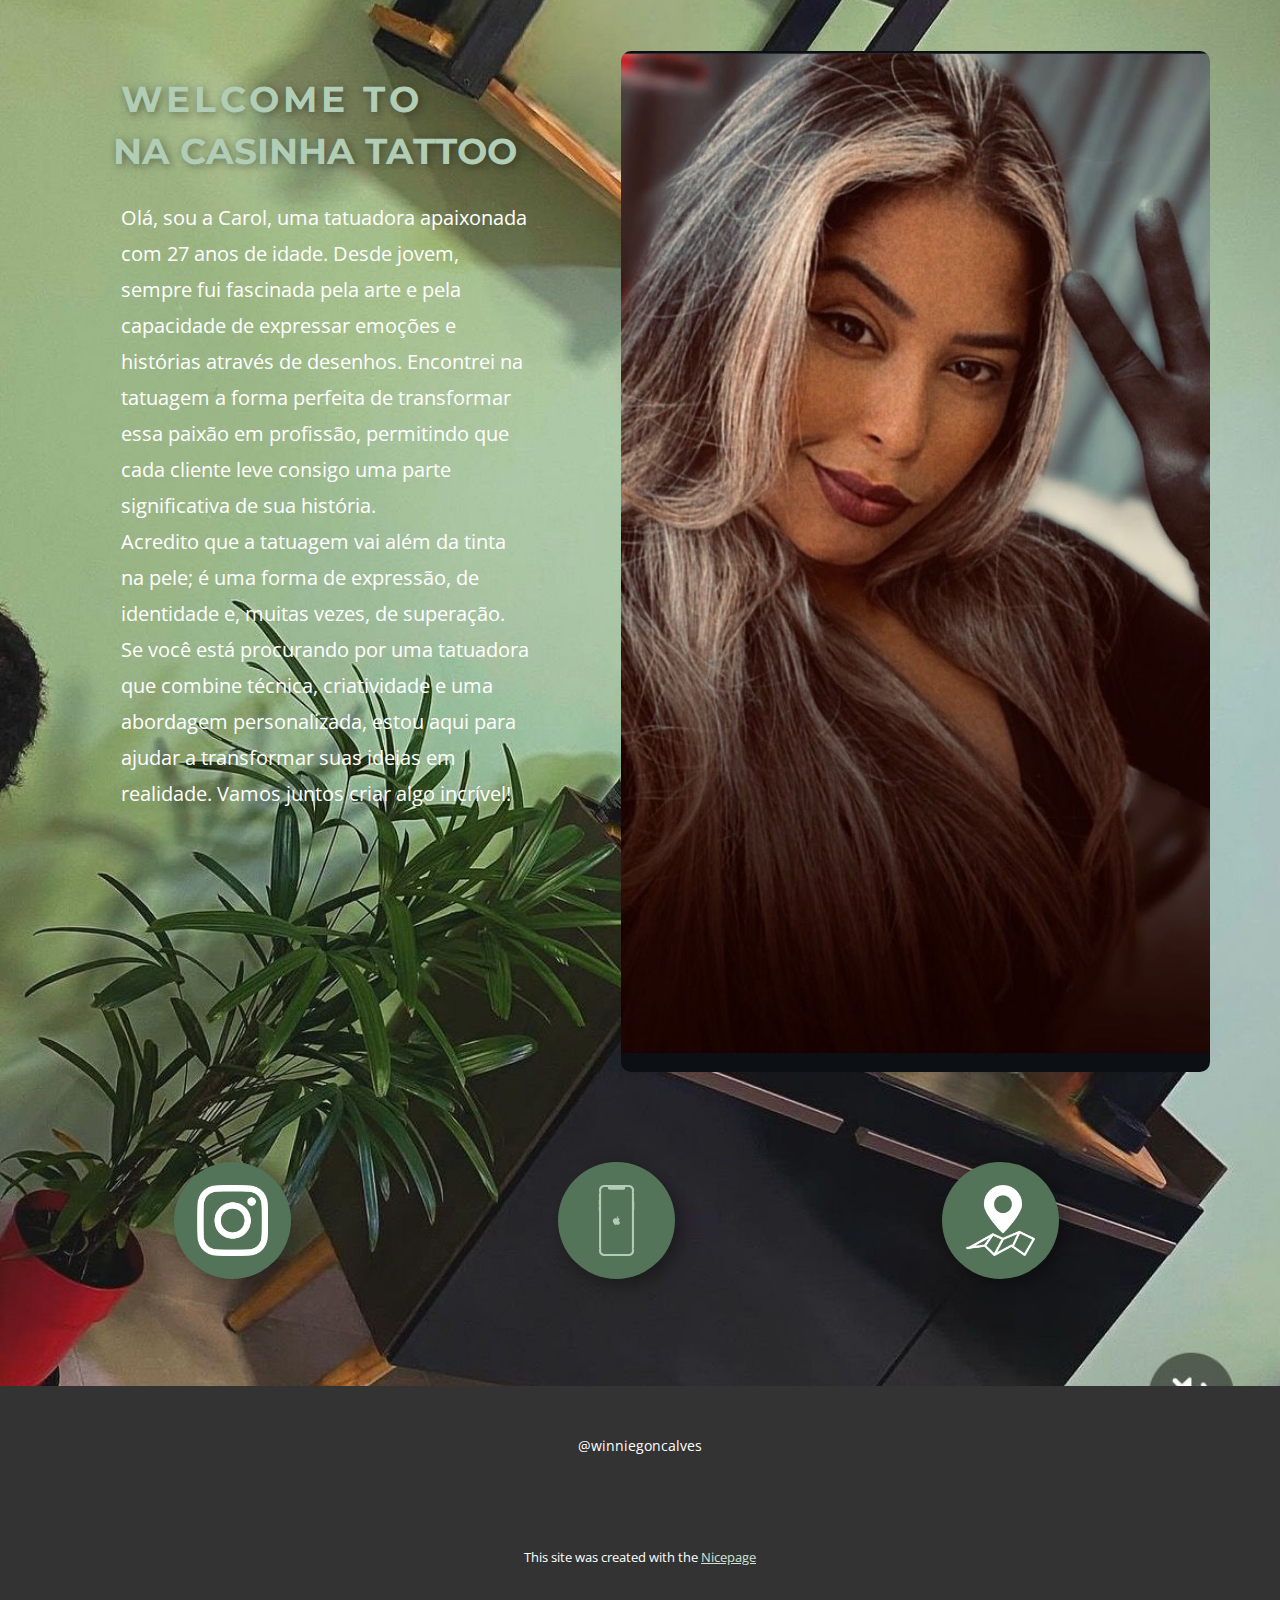
==== Página-Inicial.html @ 720f73c3 "Add files via upload" ====
<!DOCTYPE html>
<html style="font-size: 16px;" lang="pt"><head>
    <meta name="viewport" content="width=device-width, initial-scale=1.0">
    <meta charset="utf-8">
    <meta name="keywords" content="​Ready to transform your business?, Get Great Work for Your Budget, ​What Is a Consulting Firm &amp;amp; What Does, Get Right Solution&nbsp;for your Business, ​Together for a business lifestyle, ​Strategies and Solutions, ​What clients say">
    <meta name="description" content="">
    <title>Página Inicial</title>
    <link rel="stylesheet" href="nicepage.css" media="screen">
<link rel="stylesheet" href="Página-Inicial.css" media="screen">
    <script class="u-script" type="text/javascript" src="jquery-1.9.1.min.js" defer=""></script>
    <script class="u-script" type="text/javascript" src="nicepage.js" defer=""></script>
    <meta name="generator" content="Nicepage 6.12.14, nicepage.com">
    <link id="u-theme-google-font" rel="stylesheet" href="https://fonts.googleapis.com/css?family=Montserrat:100,100i,200,200i,300,300i,400,400i,500,500i,600,600i,700,700i,800,800i,900,900i|Open+Sans:300,300i,400,400i,500,500i,600,600i,700,700i,800,800i">
    <link id="u-page-google-font" rel="stylesheet" href="https://fonts.googleapis.com/css?family=Montserrat:100,100i,200,200i,300,300i,400,400i,500,500i,600,600i,700,700i,800,800i,900,900i">
    
    
    
    <script type="application/ld+json">{
		"@context": "http://schema.org",
		"@type": "Organization",
		"name": "",
		"url": "/"
}</script>
    <meta name="theme-color" content="#537459">
    <meta property="og:title" content="Página Inicial">
    <meta property="og:type" content="website">
    <link rel="canonical" href="/">
  <meta data-intl-tel-input-cdn-path="intlTelInput/"></head>
  <body data-path-to-root="./" data-include-products="false" class="u-body u-xl-mode" data-lang="pt">
    <section class="u-align-center u-clearfix u-image u-section-1" id="carousel_1ff2" data-image-width="1170" data-image-height="1498">
      <div class="u-clearfix u-sheet u-sheet-1">
        <div class="custom-expanded data-layout-selected u-clearfix u-expanded-width-lg u-expanded-width-xl u-layout-wrap u-layout-wrap-1">
          <div class="u-layout">
            <div class="u-layout-row">
              <div class="u-align-left u-container-style u-layout-cell u-size-29 u-layout-cell-1">
                <div class="u-container-layout u-container-layout-1"><span class="u-file-icon u-icon u-icon-1"><img src="images/174855.png" alt=""></span>
                  <p class="u-text u-text-1">Image from <a href="https://www.freepik.com/photos/man" class="u-active-none u-border-1 u-border-active-palette-4-base u-border-grey-75 u-border-hover-palette-4-base u-border-no-left u-border-no-right u-border-no-top u-btn u-button-link u-button-style u-hover-none u-none u-text-body-color u-btn-1" target="_blank">Freepik</a>
                  </p>
                  <h6 class="u-text u-text-palette-1-light-2 u-text-2">welcome to</h6>
                  <h2 class="u-text u-text-palette-1-light-1 u-text-3">
                    <span style="font-weight: 700;">NA CASINHA TATOO </span>
                  </h2>
                  <h6 class="u-text u-text-palette-1-light-1 u-text-4">welcom​e to</h6>
                  <h2 class="u-text u-text-palette-1-light-1 u-text-5">
                    <span style="font-weight: 700;">NA CASINHA TATTOO </span>
                  </h2>
                  <p class="u-text u-text-white u-text-6"> Olá, sou a Carol, uma tatuadora apaixonada com 27 anos de idade. Desde jovem, sempre fui fascinada pela arte e pela capacidade de expressar emoções e histórias através de desenhos. Encontrei na tatuagem a forma perfeita de transformar essa paixão em profissão, permitindo que cada cliente leve consigo uma parte significativa de sua história.<br>Acredito que a tatuagem vai além da tinta na pele; é uma forma de expressão, de identidade e, muitas vezes, de superação.<br>Se você está procurando por uma tatuadora que combine técnica, criatividade e uma abordagem personalizada, estou aqui para ajudar a transformar suas ideias em realidade. Vamos juntos criar algo incrível!<br>
                  </p>
                </div>
              </div>
              <div class="u-align-left u-container-style u-image u-layout-cell u-radius-10 u-size-31 u-image-1" data-image-width="1170" data-image-height="1495">
                <div class="u-container-layout u-container-layout-2"></div>
              </div>
            </div>
          </div>
        </div>
        <div class="u-expanded-width-xs u-list u-list-1">
          <div class="u-repeater u-repeater-1">
            <div class="u-align-left u-container-style u-list-item u-repeater-item u-shape-rectangle">
              <div class="u-container-layout u-similar-container u-container-layout-3"><span class="u-file-icon u-icon u-icon-circle u-palette-1-base u-text-white u-icon-2" data-href="https://www.instagram.com/carolinetattooink" data-target="_blank"><img src="images/1384031-9613a010.png" alt=""></span>
              </div>
            </div>
            <div class="u-align-left u-container-style u-list-item u-repeater-item u-shape-rectangle">
              <div class="u-container-layout u-similar-container u-container-layout-4"><span class="u-file-icon u-icon u-icon-circle u-palette-1-base u-icon-3" data-href="https://api.whatsapp.com/send/?phone=5511919423160&amp;text&amp;type=phone_number&amp;app_absent=0" data-target="_blank"><img src="images/10595859-52ee9a91.png" alt=""></span>
              </div>
            </div>
            <div class="u-align-left u-container-style u-list-item u-repeater-item u-shape-rectangle">
              <div class="u-container-layout u-similar-container u-container-layout-5"><span class="u-file-icon u-icon u-icon-circle u-palette-1-base u-text-white u-icon-4" data-href="https://www.google.com.br/maps/@-23.5510166,-46.2081417,3a,75y,122.88h,89.29t/data=!3m6!1e1!3m4!1sWbNeSi2_pYcCGFHUWUCSzA!2e0!7i16384!8i8192?hl=pt-BR&amp;coh=205409&amp;entry=ttu" data-target="_blank"><img src="images/41831-02c103f9.png" alt=""></span>
              </div>
            </div>
          </div>
        </div>
      </div>
    </section>
    
    
    
    <footer class="u-align-center u-clearfix u-footer u-grey-80 u-footer" id="sec-b559"><div class="u-clearfix u-sheet u-valign-middle-xs u-sheet-1">
        <p class="u-small-text u-text u-text-variant u-text-1">@winniegoncalves</p>
      </div></footer>
    <section class="u-backlink u-clearfix u-grey-80">
      <p class="u-text">
        <span>This site was created with the </span>
        <a class="u-link" href="https://nicepage.com/" target="_blank" rel="nofollow">
          <span>Nicepage</span>
        </a>
      </p>
    </section>
  
</body></html>
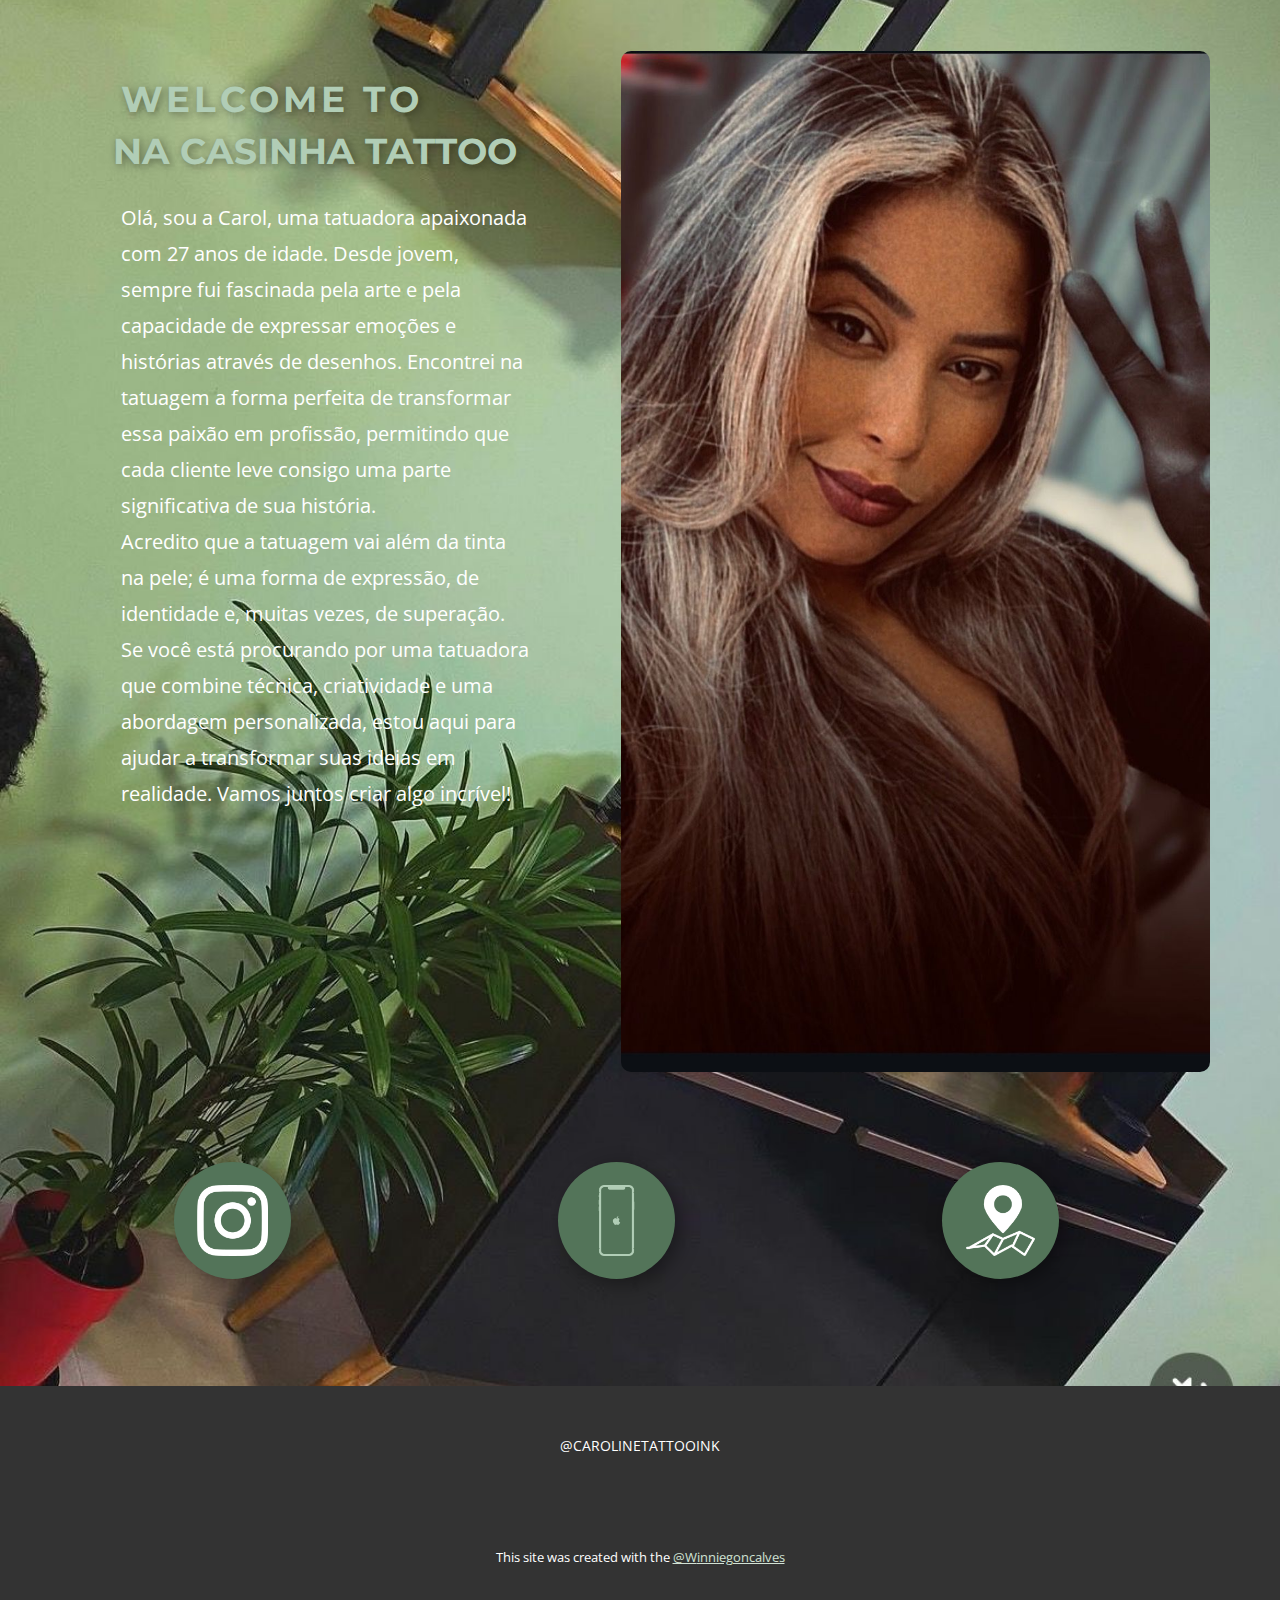
==== commit 3bea260f: "Update Página-Inicial.html" ====
--- a/Página-Inicial.html
+++ b/Página-Inicial.html
@@ -76,15 +76,15 @@
     
     
     <footer class="u-align-center u-clearfix u-footer u-grey-80 u-footer" id="sec-b559"><div class="u-clearfix u-sheet u-valign-middle-xs u-sheet-1">
-        <p class="u-small-text u-text u-text-variant u-text-1">@winniegoncalves</p>
+        <p class="u-small-text u-text u-text-variant u-text-1">@CAROLINETATTOOINK</p>
       </div></footer>
     <section class="u-backlink u-clearfix u-grey-80">
       <p class="u-text">
         <span>This site was created with the </span>
-        <a class="u-link" href="https://nicepage.com/" target="_blank" rel="nofollow">
-          <span>Nicepage</span>
+        <a class="u-link" href="https://www.instagram.com/winniegoncalves/" target="_blank" rel="nofollow">
+          <span>@winniegoncalves</span>
         </a>
       </p>
     </section>
   
-</body></html>+</body></html>
